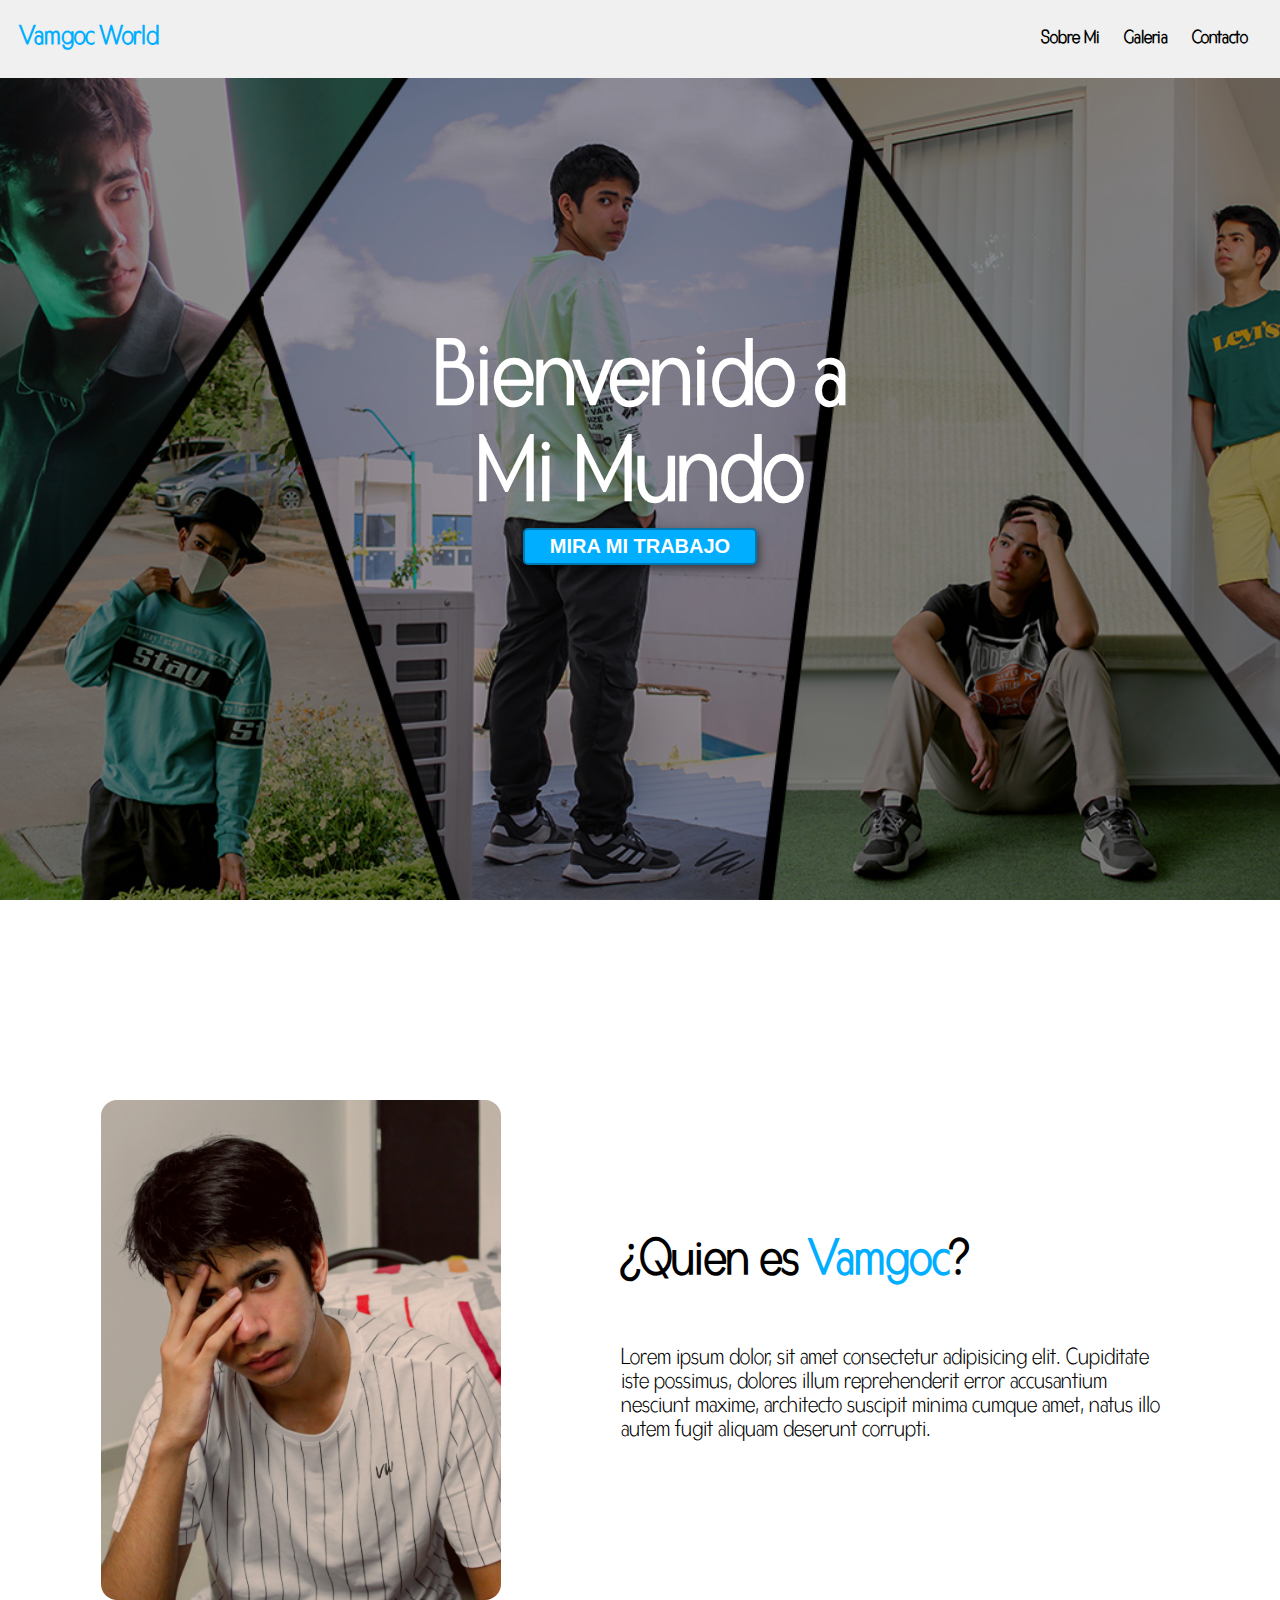
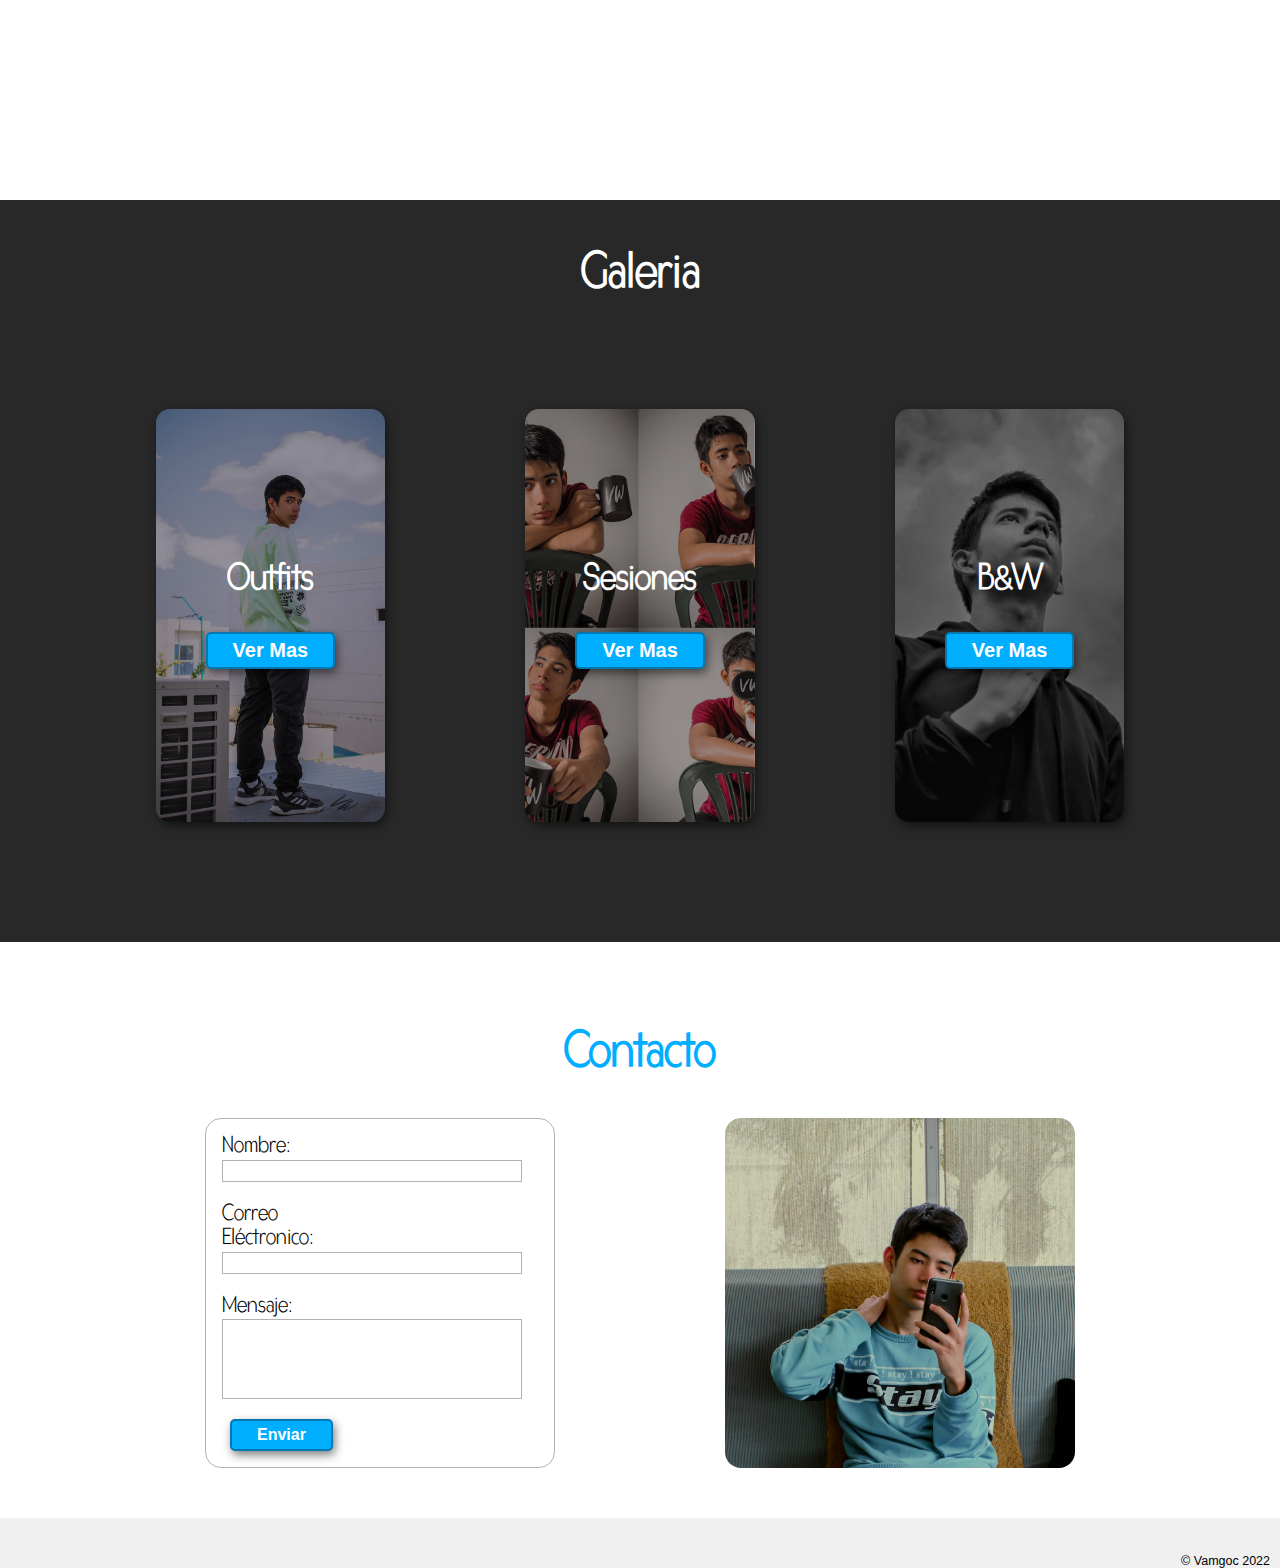
==== Vamgoc_World-Web/index.html @ a7f38c3e "Web Projects" ====
<!DOCTYPE html>
<html lang="en">
    <head>
        <meta charset="UTF-8">
        <meta http-equiv="X-UA-Compatible" content="IE=edge">
        <meta name="viewport" content="width=device-width, initial-scale=1.0">
        
            <title>Vamgoc</title>
            <link rel="stylesheet" href="index.css">
    </head>
    <body>
        <header>
            <div class="container">
                <p class="logo">Vamgoc World</p>
                <nav>
                    <a href="#Acerca">Sobre Mi</a>
                    <a href="#Galeria">Galeria</a>
                    <a href="#Contacto">Contacto</a>
                </nav>
            </div>
        </header>

        <section id="hero">
            <h1>Bienvenido a <br> Mi Mundo</h1>
            <a href="#Galeria"><button>MIRA MI TRABAJO</button></a>
        </section>

        <section id="Acerca">
            <div class="container">
                <div class="img_Cont">

                </div>
                <div class="texto">
                    <h2>¿Quien es <strong>Vamgoc</strong>?</h2>
                    
                    <p>
                        Lorem ipsum dolor, sit amet consectetur adipisicing elit. 
                        Cupiditate iste possimus, dolores illum reprehenderit error accusantium nesciunt
                        maxime, architecto suscipit minima cumque amet, natus illo
                        autem fugit aliquam deserunt corrupti.
                    </p>
                </div>
            </div>
        </section>

        <section id="Galeria">
            <div class="container">
                <h2>Galeria</h2>
                <div class="tiposDeFotos">
                    <div class="fotografias">
                        <h3>Outfits</h3>
                        
                        <a href="outfits.html"><button>Ver Mas</button></a>
                        
                    </div>
                    <div class="fotografias">
                        <h3>Sesiones</h3>
                        
                       <a href="sesiones.html"><button>Ver Mas</button></a>
                        
                    </div>
                    <div class="fotografias">
                        <h3>B&W</h3>
                        <a href="Blanco_y_Negro.html"><button>Ver Mas</button></a>
                    </div>
                 </div>
            </div>
        </section>

        <section id="Contacto">
            <div class="container">
                <h2><strong>Contacto</strong></h2>
                <div class="formulario">
                    <form enctype="text/plain" action="mailto: vamgoc.contact@gmail.com" method="post">
                        <ul>
                            <li>
                                <label for="name">Nombre:</label>
                                <input type="text" id="name" name="user_name" required>
                            </li>

                            <li>
                                <label for="mail">Correo Eléctronico:</label>
                                <input type="email" id="mail" name="user_mail" required>
                            </li>

                            <li>
                                <label for="msg">Mensaje:</label>
                                <textarea id="msg" name="user_message" required></textarea>
                            </li>
                            <li>
                                <button type="submit" value="send">Enviar</button>
                            </li>
                        </ul>
                    </form>
                    <div class="img_ContContact"></div>
                </div>
            </div>
        </section>

        <footer>
            <div class="container">
                <p>&copy; Vamgoc 2022</p>
            </div>
        </footer>
    </body>
</html>
---- Vamgoc_World-Web/index.css ----
*{
    box-sizing: border-box;
}

@font-face {
    font-family: "Gonzi Condensed PERSONAL USE Light";
    src: url(Fuentes/GonziCondensedPERSONALUSE-Light.otf);
}

html
{
    scroll-behavior: smooth;
}

body
{
    font-family: "Gonzi Condensed PERSONAL USE Light", sans-serif;
    margin: 0;
}

h1{font-size: 4em;}
h2{font-size: 2.73em;}
h3{font-size: 2em;}
p{font-size: 1.25em;}
ul{list-style: none;}
li{font-size: 1.25em;}

button
{
    font-size: 1.25em;
    font-weight: bold;
    padding: 5px 25px;
    border-radius: 5px;
    border: 2px solid rgb(0, 0, 0, 0.3);
    box-shadow: 2px 4px 10px rgba(0, 0, 0, 0.5);
    color: white;
    background-color: rgb(0, 174, 255);
}

button:hover
{
    background-color: rgb(0, 158, 231);
}

.container
{
    max-width: 1400px;
    margin: auto;
}

header
{
    background-color: rgb(240,240,240);
}

header .logo
{
    margin: 0;
    padding: 25px 20px;
    font-weight: bold;
    font-size: 1.45em;
    color: rgb(0, 174, 255);
    font-family: "Gonzi Condensed PERSONAL USE Light";
    
}

header .container
{
    display: flex;
    flex-direction: column;
    align-items: center;
}

header nav
{
    display: flex;
    flex-direction: column;
    text-align: center;
    padding-bottom: 25px;
}

header a
{
    padding: 5px 12px;
    text-decoration: none;
    font-weight: bold;
    color: black;
}

header a:hover
{
    color: rgb(0, 158, 231);
}

#hero
{
    display: flex;
    flex-direction: column;
    align-items: center;
    justify-content: center;
    text-align: center;
    color: white;
    height: 100vh;
    background-image: linear-gradient(0deg, rgba(0,0,0,0.4), rgba(0,0,0,0.4)), url(Imagenes/Header.jpg);
    background-repeat: no-repeat;
    background-size: cover;
    background-position: center center;
}

#hero h1
{
    margin: 0px;
}

#Acerca .container
{
    text-align: center;
    padding: 200px 12px;
}

strong { color:rgb(0, 174, 255)}

#Galeria
{
    background-color: rgb(40,40,40);
    color: white;
    text-align: center;
}

#Galeria .container
{
    padding: 150px 12px;
}

#Galeria h2
{
    margin-top: 0;
}

#Galeria p
{
    display: none;
}

#Galeria .fotografias
{
    background-position: center center;
    background-size: cover;
    padding: 70px;
    margin: 35px;
    border-radius: 14px;
}

.fotografias:first-child
{
    background-image: linear-gradient(0deg, rgba(0,0,0,0.4), rgba(0,0,0,0.4)), url(Imagenes/Outfits.jpg);
    
}

.fotografias:nth-child(2)
{
    background-image: linear-gradient(0deg, rgba(0,0,0,0.4), rgba(0,0,0,0.4)), url(Imagenes/Sesiones.jpg);
}

.fotografias:nth-child(3)
{
    background-image: linear-gradient(0deg, rgba(0,0,0,0.4), rgba(0,0,0,0.4)), url(Imagenes/blancoYnegro.jpeg);    
}

#Contacto .container
{
    text-align: center;
    padding: 50px 25px;
}

#Contacto .container form 
{
   margin: auto;
   width: 350px;
   padding: 1em;
   border: 1px solid rgb(0, 0, 0, 0.3);
   border-radius: 1em;
}

#Contacto .container form ul
{
    list-style: none;
    padding: 0;
    margin: 0;
}

#Contacto .container form li + li
{
    margin-top: 1em;
}

#Contacto .container form label
{
    display: inline-block;
    width: 90px;
}

#Contacto .container form input, textarea
{
    font-family: sans-serif;
    font-size: 0.8em;
    width: 300px;
    box-sizing: border-box;
    border: 1px solid rgb(0, 0, 0, 0.3);
}

#Contacto .container form input:focus, textarea:focus
{
    border-color: #000;
}

#Contacto .container form textarea
{
    resize: none;
    vertical-align: top;
    height: 5em;
}

#Contacto .container button
{
    text-align: center;
    font-size: 0.8em;
   
    margin-left: .5em;
}

footer
{
    background-color: rgb(240,240,240);
}


footer .container 
{
    display: flex;
    justify-content: right;
    align-items: flex-end;
    height: 50px;
    font-size: 10px;
    font-family: sans-serif;
    margin-right: 1em;
}

footer .container p
{
    margin: 0;
}

@media (min-width: 720px)
{
    #hero h1
    {
        font-size: 5em;
    }

    header
    {
        position: fixed;
        width: 100%;
    }

    header .container
    {
        flex-direction: row;
        justify-content: space-between;
    }

    header nav
    {
        flex-direction: row;
        padding-bottom: 0;
        padding-right: 20px;
    }


    #Acerca .container
    {
        display: flex;
        justify-content: space-evenly;
    }

    #Acerca .texto
    {
        width: 50%;
        max-width: 590px;
        text-align: initial;
        padding-left: 32px;
        display: flex;
        flex-direction: column;
        justify-content: center;
    }

    #Acerca h2
    {
        margin-top: 0px;
    }

    #Acerca .img_Cont
    {
        background-image: url(Imagenes/SobreMi.jpg);
        background-size: cover;
        background-position: center center;
        border-radius: 1em;
        height: 500px;
        width: 400px;
    }

    #Galeria .container
    {
        padding: 50px 2px;
    }

    #Galeria .tiposDeFotos
    {
        display: flex;
        justify-content: center;
        
    }

    #Galeria h3
    {
        margin-top: 0px;
    }

    #Galeria .fotografias
    {
        padding: 153px 50px;
        margin: 70px;
        box-shadow: 2px 4px 10px rgba(0, 0, 0, 0.5);
        
    }


    #Contacto .container h2
    {
        text-align: center;
        padding-left: 0;
    }

    #Contacto .formulario 
    {
       display: flex;
       justify-content: space-evenly;
       text-align: initial;
       padding-left: 180px;
        
    }
    
    #Contacto .container form 
    {
        margin-left: 0px;
    }

    #Contacto .img_ContContact
    {
        
        background-image: url(Imagenes/Contact.jpg);
        background-size: cover;
        background-position: center center;
        margin-right: 180px;
        height: 350px;
        width: 350px;
        border-radius: 1em;
    }
}
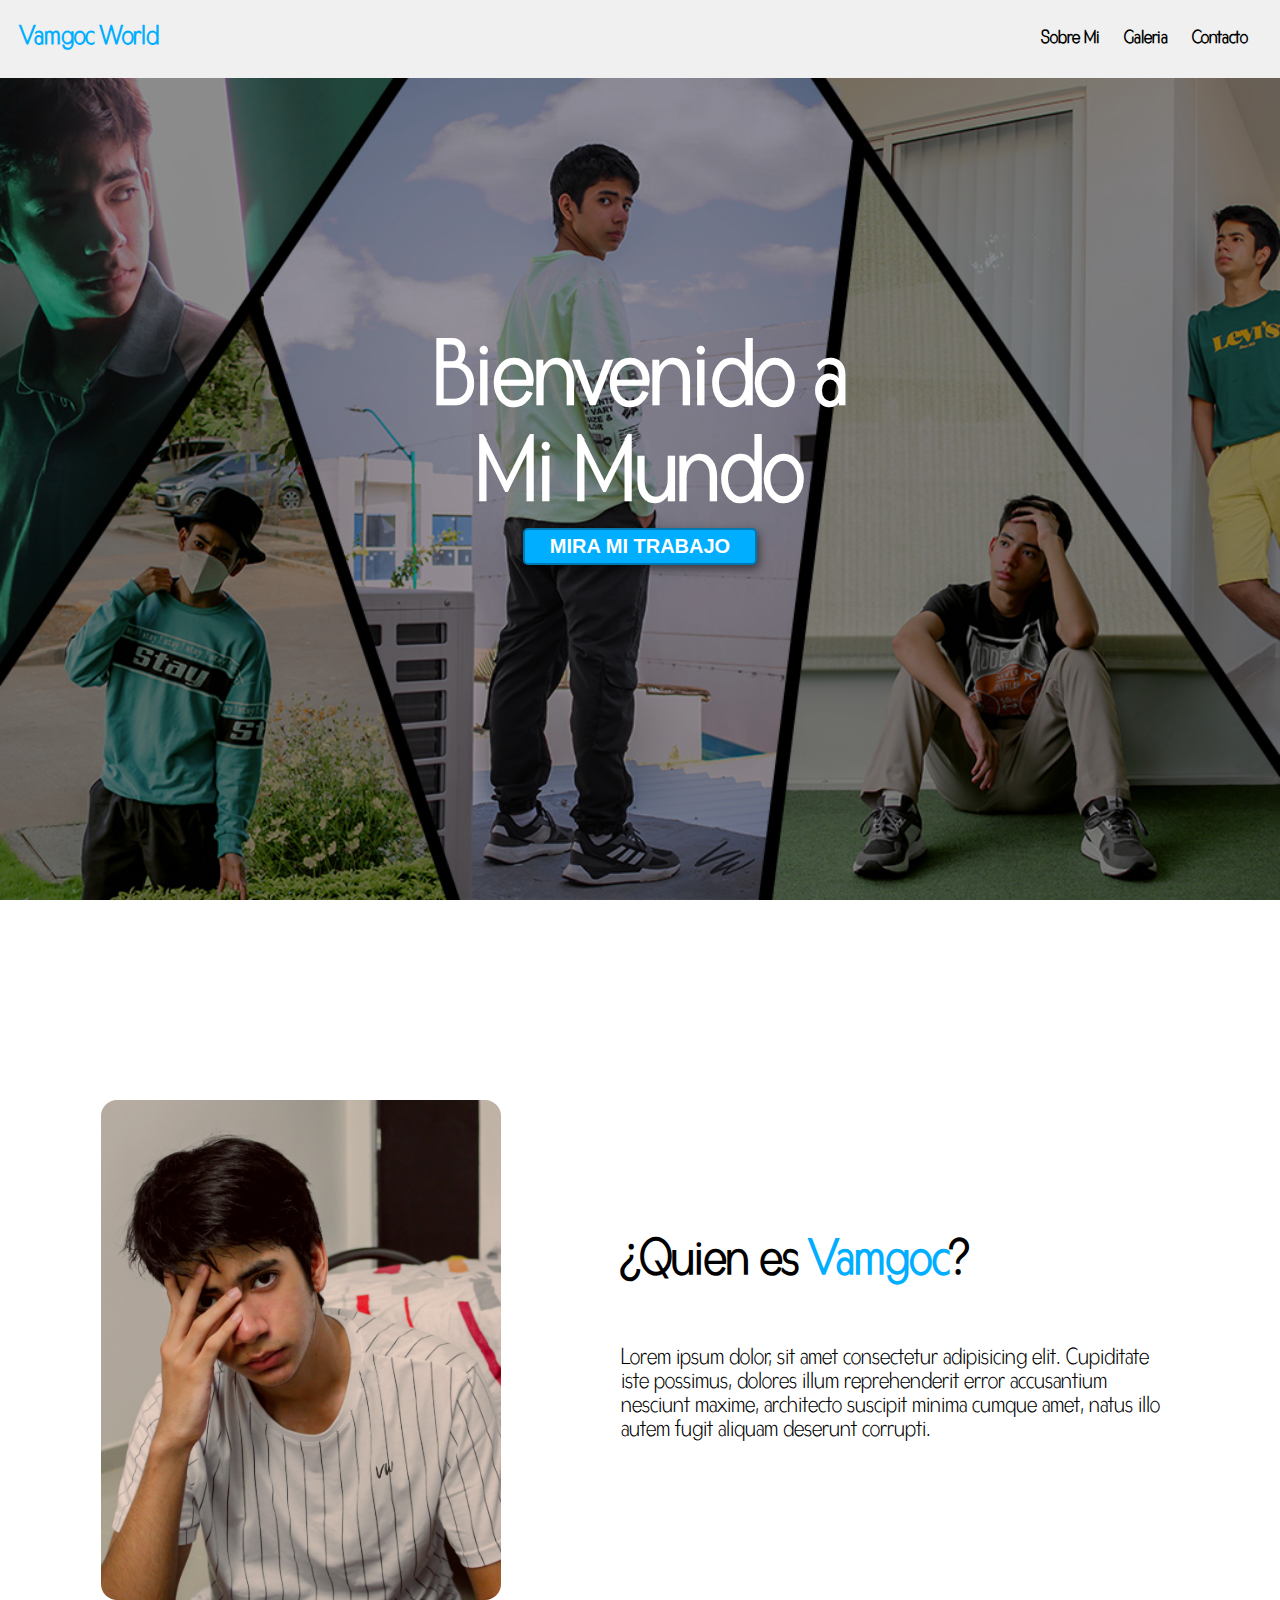
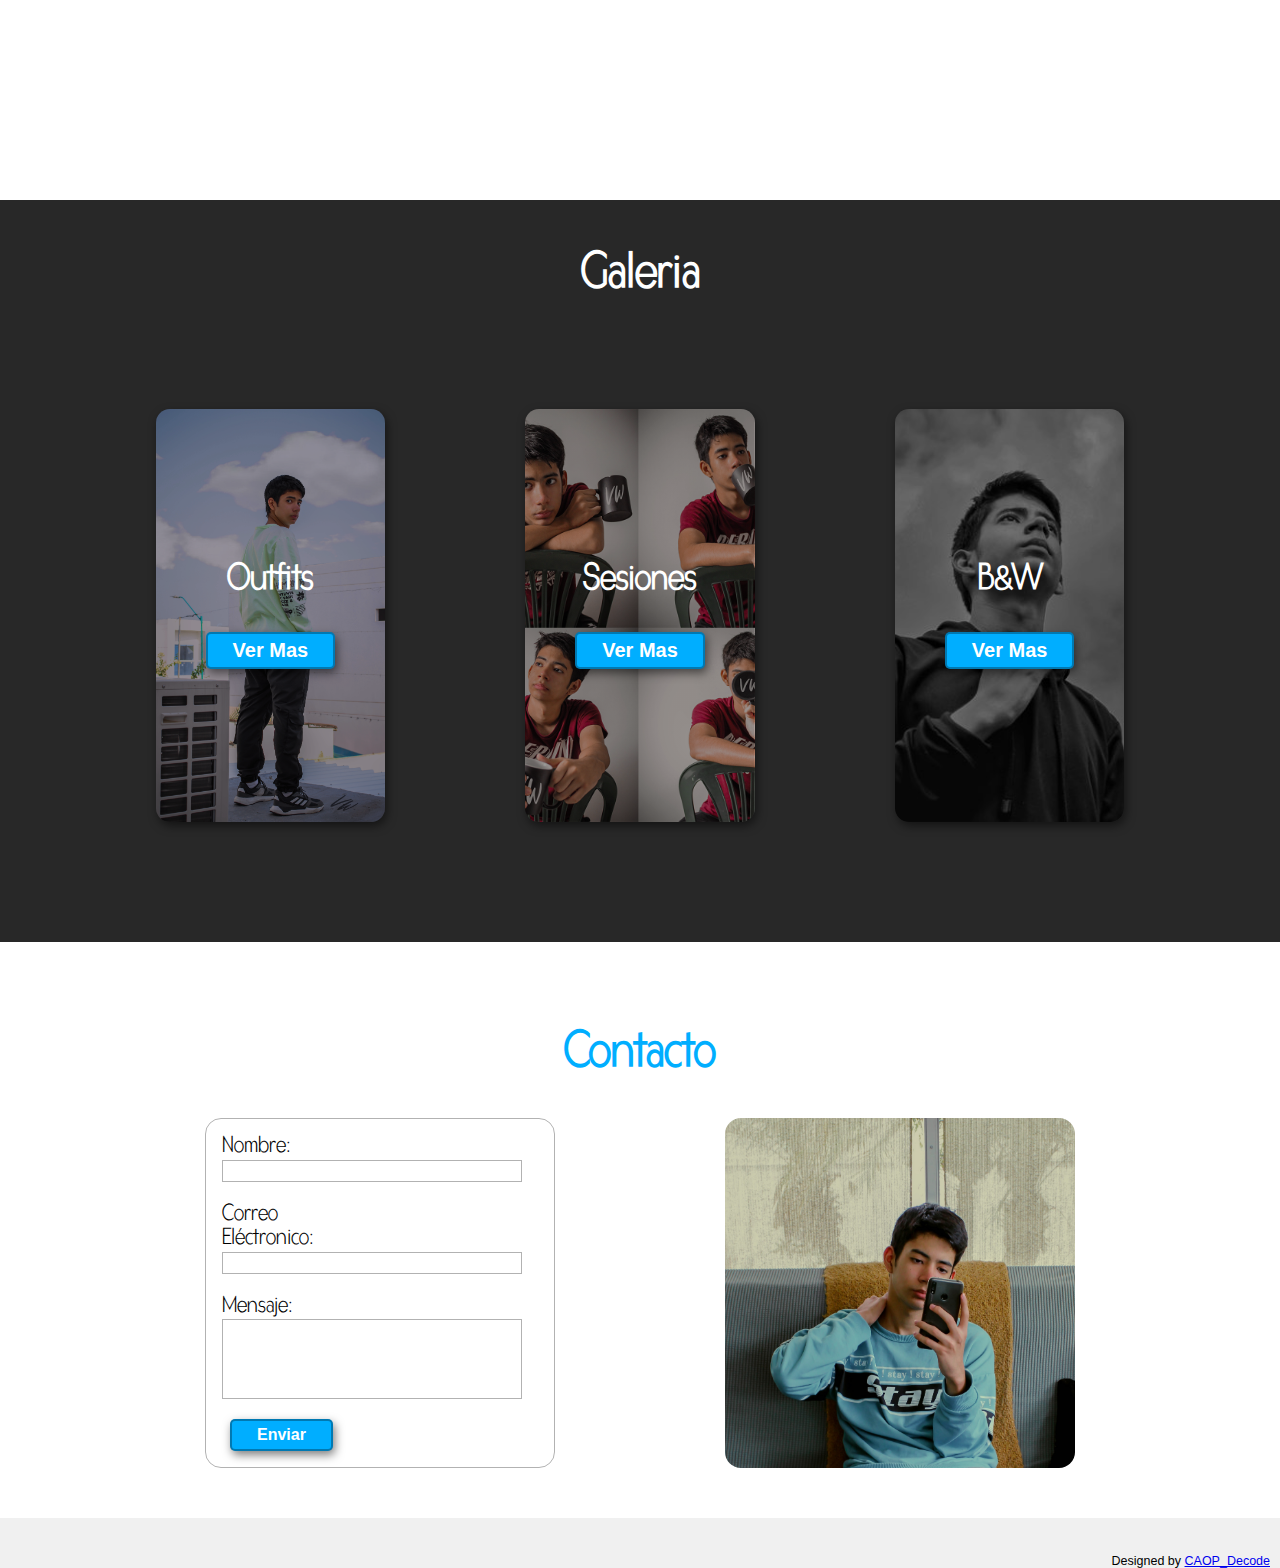
==== commit 7b694504: "Web Projects" ====
--- a/Vamgoc_World-Web/index.html
+++ b/Vamgoc_World-Web/index.html
@@ -99,7 +99,7 @@
 
         <footer>
             <div class="container">
-                <p>&copy; Vamgoc 2022</p>
+                <p>Designed by <a href="https://www.instagram.com/caop_decode" target="_blank">CAOP_Decode</a></p>
             </div>
         </footer>
     </body>
